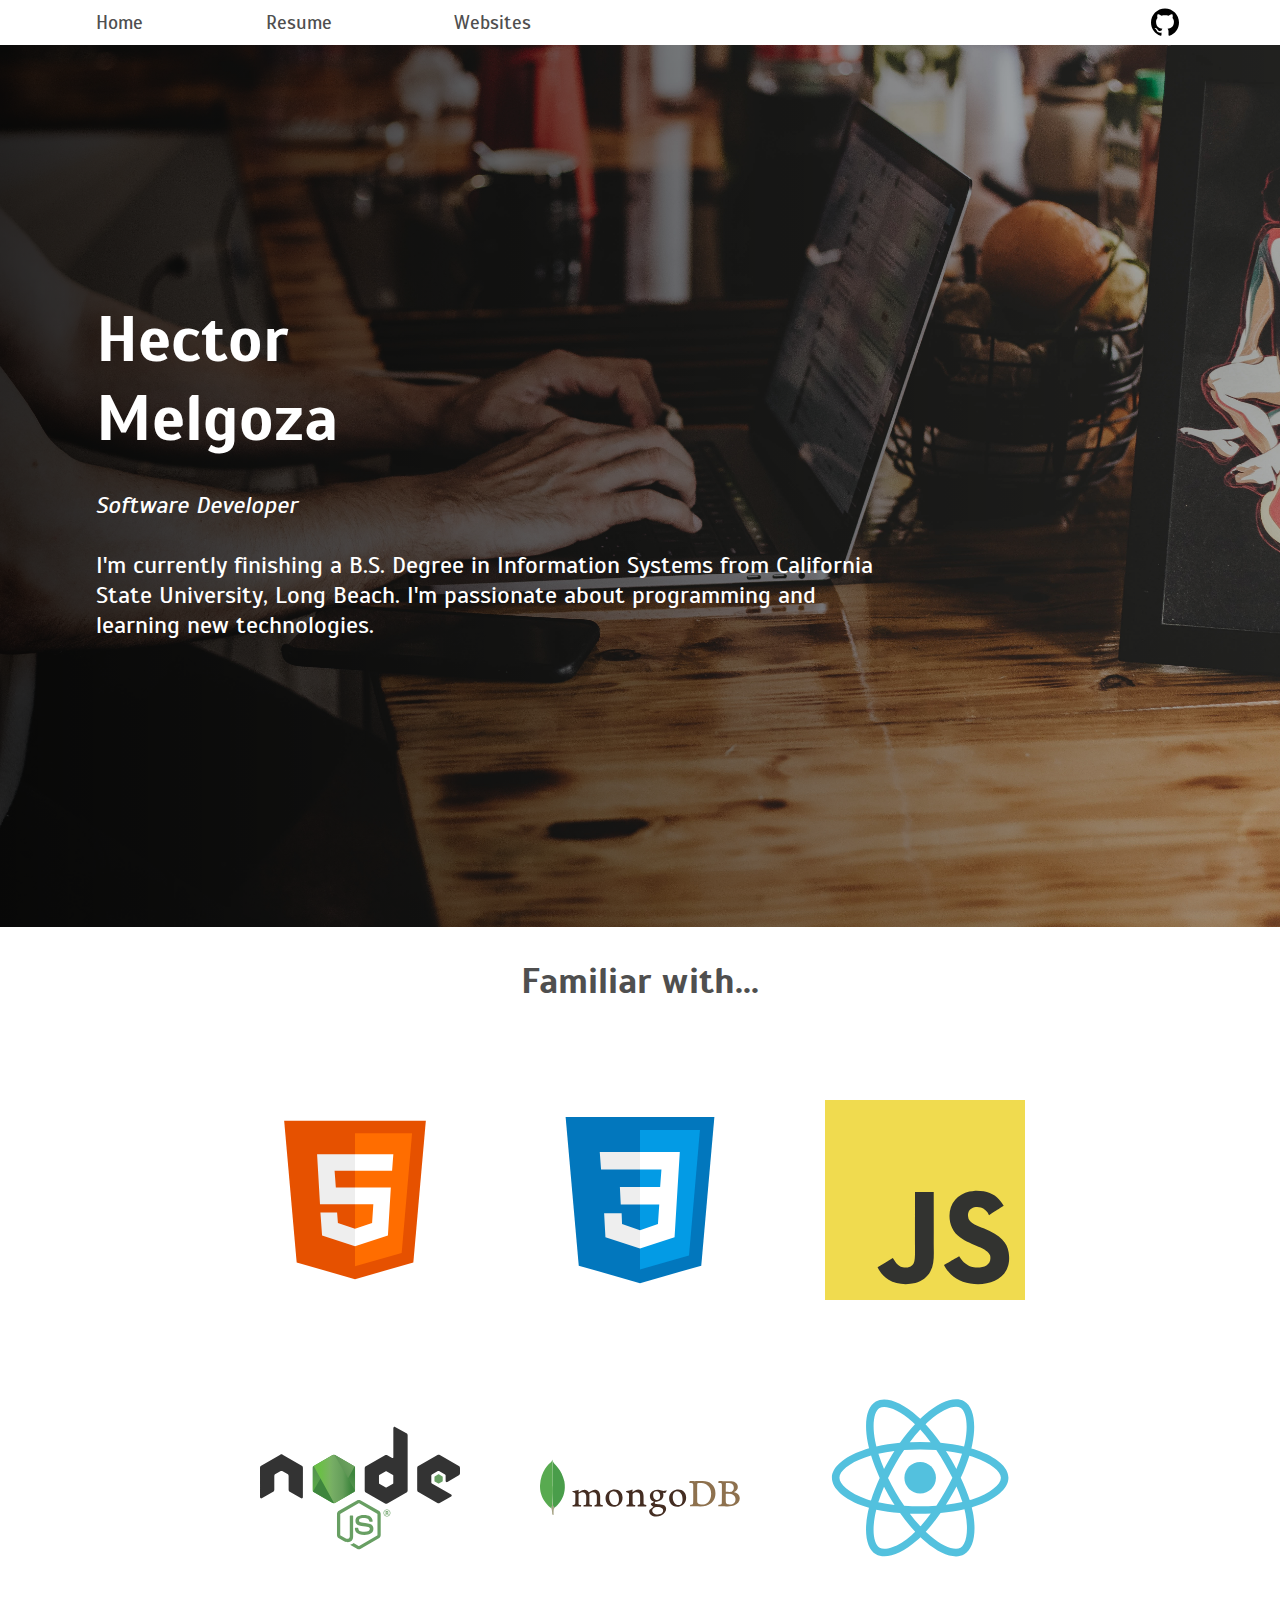
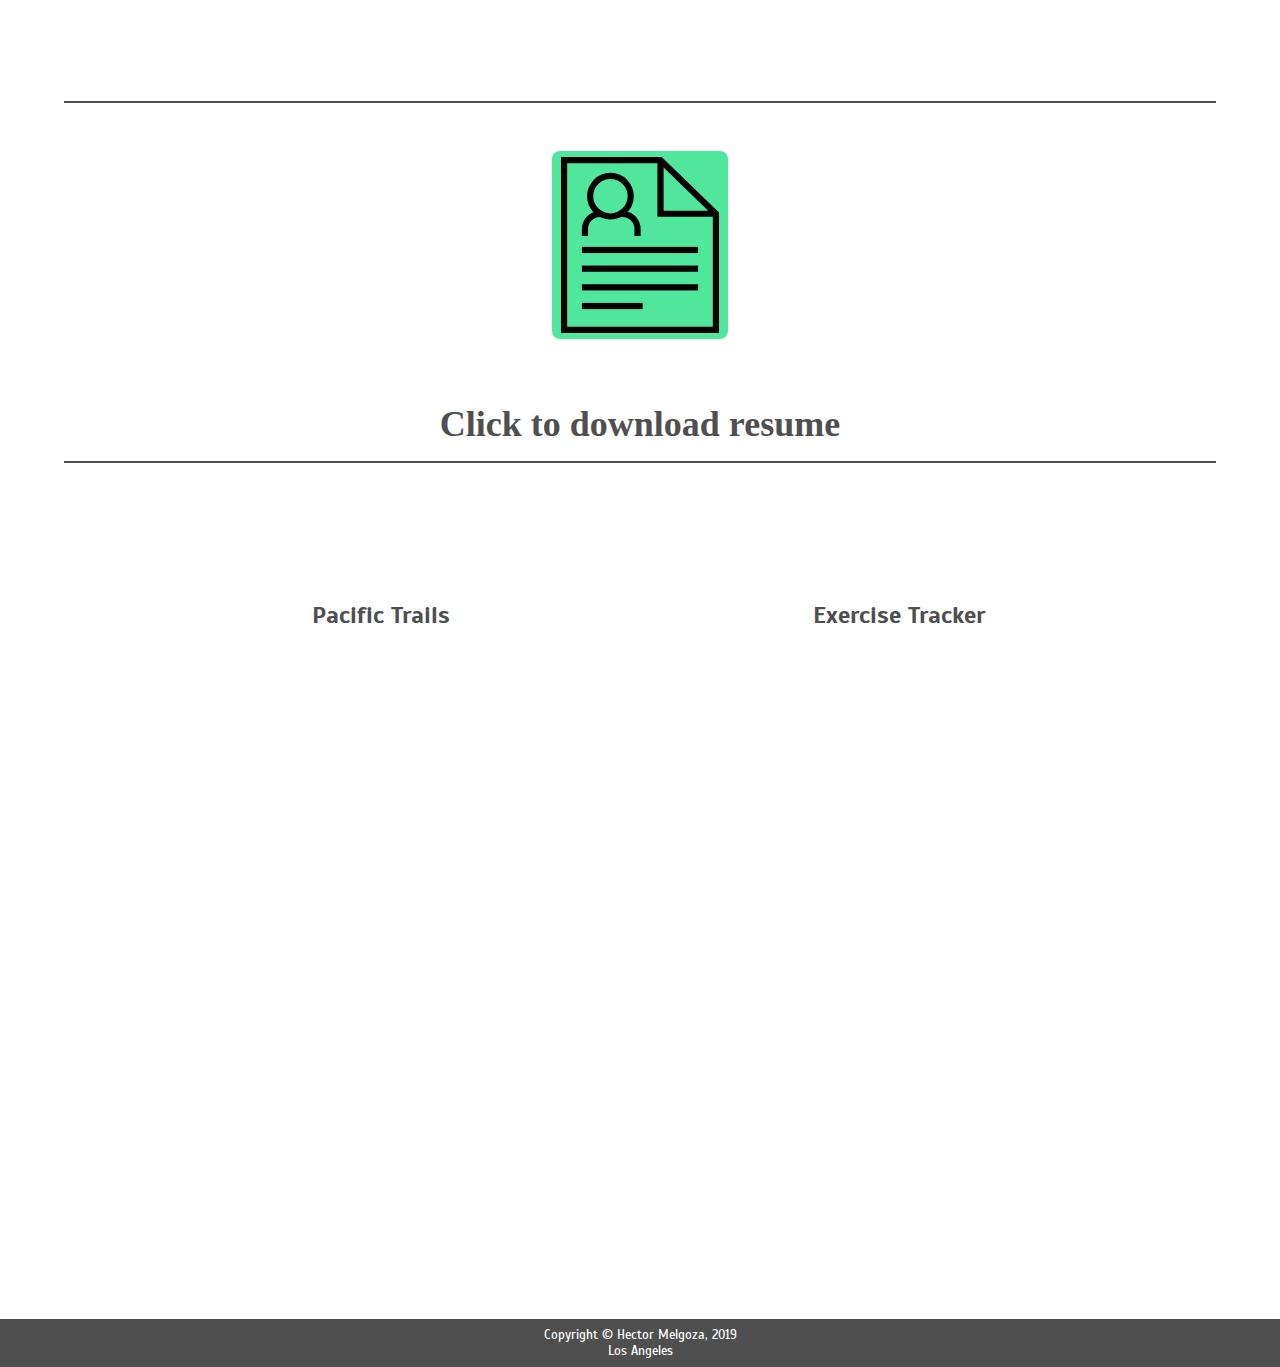
==== index.html @ fbbe9e28 "test2" ====
<!DOCTYPE html>
<html lang="en">

<head>
    <title>Home</title>
    <meta charset="utf-8">
    <meta name="viewport" content="width=device-width, initial-scale=1.0">
    <link rel="stylesheet" href="portfolio.css">
    <link href="https://fonts.googleapis.com/css?family=Arizonia&display=swap" rel="stylesheet">
    <link href="https://fonts.googleapis.com/css?family=Scada&display=swap" rel="stylesheet">
    <link src="https://ajax.googleapis.com/ajax/libs/jquery/3.3.1/jquery.min.js">
</head>

<body>
    <div class="contain">
        <div class="center">
            <div class="title-line">
                <nav>
                <a href="index.html">Home</a>
                <a href="#sect-resume">Resume</a>
                <a href="#sect-websites">Websites</a>
                </nav>

                <div class="dropdown show">
                    <a> <img class="btn btn-secondary dropdown-toggle" src="images/hammy.svg"> </a>
                    <div id="myDropdown" class="dropdown-content">
                      <a href="resume.html">Resume</a>
                      <a href="websites.html">Websites</a>
                    </div>
                  </div> 

                <div class="gitter"> <a data-toggle="tooltip" title="GitHub" href="https://github.com/hectormelgoza"> <img class="git-pic" src="images/git.svg"> </a> </div>
            </div>
            <div class="message-container">
                <div class="message">
                <div class="msg">
                <h1>
                    Hector<br>
                    Melgoza
                </h1>
                <div class="sub-msg"> <i>Software Developer</i> <br> <br> 
                    I'm currently finishing a B.S. Degree in Information Systems
                    from California State University, Long Beach.
                    I'm passionate about programming and learning new technologies.</div>
                </div>
                </div>
            </div>
            <h5>Familiar with...</h5>
            <div class="img-container">
                <div class="item html-img"><img src="./images/html.svg"></div>
                <div class="item c5"><img src="./images/css3.svg"></div>
                <div class="item jj"><img src="./images/js.svg"></div>
                <div class="item node"><img src="./images/nodejs.svg"></div>
                <div class="item npm"><img src="./images/mongodb.svg"></div>
                <div class="item react"><img src="./images/react.svg"></div>
            </div>
            <div class="resume-container" id="sect-resume">
                <div class="resume">
                <a href="./images/SoftwareEngineerResume.jpg" download="Hector-Melgoza-Resume">
                    <img src="./images/resume.svg" alt="Resume">
                </a> 
                </div>
            </div>
            <div class="resume-direction">
                <h3>Click to download resume</h3>
            </div>

            <div class="web-container" id="sect-websites">
                <div class="web-item cecs110">
                    <a href="./chapt8/index.html"> <h4>Pacific Trails</h4> </a>
                </div>
                <div class="web-item password-app">
                    <a href=""> <h4>Exercise Tracker</h4> </a>
                </div>
            </div>
        </div>
        <div class="footer">Copyright &copy; Hector Melgoza, 2019 <br> Los Angeles</div>
    </div>
    <script src="main.js"></script>
</body>
</html>
---- portfolio.css ----
*{
    padding: 0px;
    margin: 0px;
    box-sizing: border-box;
}
html {
    scroll-behavior: smooth;
  }
.title-line{
    display: flex;
    width: 85%;
    margin: auto;
}
nav{
    display: flex;
    align-items: center;
    justify-content: space-between;
    width: 40%;
    margin-right: 57%;
}
a{
    font-size: 1.2rem;
    text-decoration: none;
    color: #4f4f4f;
    transition: .288s ease;
    font-family: 'Scada', sans-serif;
}
a > .git-pic{
    float: right;
}
.message-container{
    display: flex;
    height: 98vh;
    background: linear-gradient(to left,rgba(0, 0, 0, 0.2), rgba(0, 0, 0, 0.8)), url(./images/person-in-front-of-laptop-on-brown-wooden-table-2115217.jpg);
    background-size: cover;
    background-repeat: no-repeat;
}
.sub-msg{
    color: white;
    font-family: 'Scada', sans-serif;
    font-size: 1.5rem;
    padding: 2rem 0rem;
    width: 74%;
}
.message{
    width: 85%;
    margin: auto;
}
h1{
    font-size: 4rem;
    color: white;
    font-family: 'Scada', sans-serif;
}
h4{
    color: #4f4f4f;
    font-family: 'Scada', sans-serif;
    font-size: 1.5rem;
    letter-spacing: .0005rem;
    display: flex;
    justify-content: center;
    align-items: center;
    height: 100%;
}
h5{
    text-align: center;
    color: #4f4f4f;
    font-family: 'Scada', sans-serif;
    font-size: 2.25rem;
    letter-spacing: .0005rem;
    width: 85%;
    margin: auto;
    height: 100%;
    margin-top: 2rem;
}
p{ 
    color: #4f4f4f;
    font-family: 'Scada', sans-serif;
    font-size: 1.5rem;
    letter-spacing: .0005rem;
    display: flex;
    justify-content: center;
    align-items: center;
    height: 100%;
}

.img-container{
    display: flex;
    flex-wrap: wrap;
    justify-content: center;
    align-items: center;
    width: 90%;
    margin: auto;
    margin-bottom: 2rem;
    padding: 2.8rem;
}
.item{
    padding: 2rem 2.5rem;
}

nav a:hover{
    color: hsl(0, 0%, 80%);
    font-size: 1.4rem;
}

/* website css */
.web-container{
    height: 90vh;
    display: flex;
    justify-content: space-evenly;
    width: 90%;
    margin: auto;
    border-top: .15rem solid #4f4f4f;
}
.web-item{
    margin-top: 3rem;
    width: 25rem;
    height: 13rem;
    border-radius: .5rem;
    transition: .3s ease;
}

.web-item:hover{
    box-shadow: 0px 1px 20px 1px rgba(186, 186, 186, 0.639);
}
.resume-container{
    width: 90%;
    margin: auto;
    display: flex;
    justify-content: center;
    align-items: center;
    padding: 3rem 0rem;
    border-top: .15rem solid #4f4f4f;
}
.resume{
    width: 11rem;
    background-color: rgb(80, 231, 156);
    border-radius: .5rem;
    padding-top: .4rem;
}
h3{
    width: 90%;
    margin: auto;
    color: #4f4f4f;
    text-align: center;
    font-size: 2.25rem;
    padding-bottom: 1rem;
    padding-top: 1rem;
}
.footer{
    color: white;
    font-size: .8rem;
    background-color: #4f4f4f;
    font-family: 'Scada', sans-serif;
    text-align: center;
    padding: .5rem 0rem;
    margin-top: 3rem;
}
.dropdown{
    display: none;
}
@media only screen and (min-width: 81em){
  .img-container{
      width: 1100px;
      margin: auto;
  }
  .message{
    width: 1100px;
    margin: auto;
  }
  .title-line{
    width: 1100px;
    margin: auto;
  }
  .resume-container{
    width: 1100px;
    margin: auto;
  }
  .web-container{
    width: 1100px;
    margin: auto;
  }
}
@media only screen and (max-width: 60em){
    nav{
        display: none;
    }
    .title-line{
        width: 85%;
        margin: auto;
        justify-content: space-between;
      }
     /* Dropdown Button */
.dropbtn {
    margin-top: 3.5px;
    background-color: white;
    color: white;
    padding: 2px;
    border: none;
    cursor: pointer;
  }
  
  /* Dropdown button on hover & focus */
  .dropbtn:hover, .dropbtn:focus {
    background-color: white;
  }
  
  /* The container <div> - needed to position the dropdown content */
  .dropdown {
    position: relative;
    display: inline-block;

  }
  
  /* Dropdown Content (Hidden by Default) */
  .dropdown-content {
    display: none;
    position: absolute;
    background-color: white;
    margin-top: .123rem;
    min-width: 160px;

    z-index: 1;
  }
  
  /* Links inside the dropdown */
  .dropdown-content a {
    color: #4f4f4f;
    padding: 12px 16px;
    text-decoration: none;
    display: block;
  }
  
  /* Change color of dropdown links on hover */
  .dropdown-content a:hover {background-color: #4f4f4f;}
  
  /* Show the dropdown menu (use JS to add this class to the .dropdown-content container when the user clicks on the dropdown button) */
  .show {display:block;} 
}
@media only screen and (max-width: 50em){
    .message{
        text-align: center;
    }
    .sub-msg{
        margin: auto;
    }
}
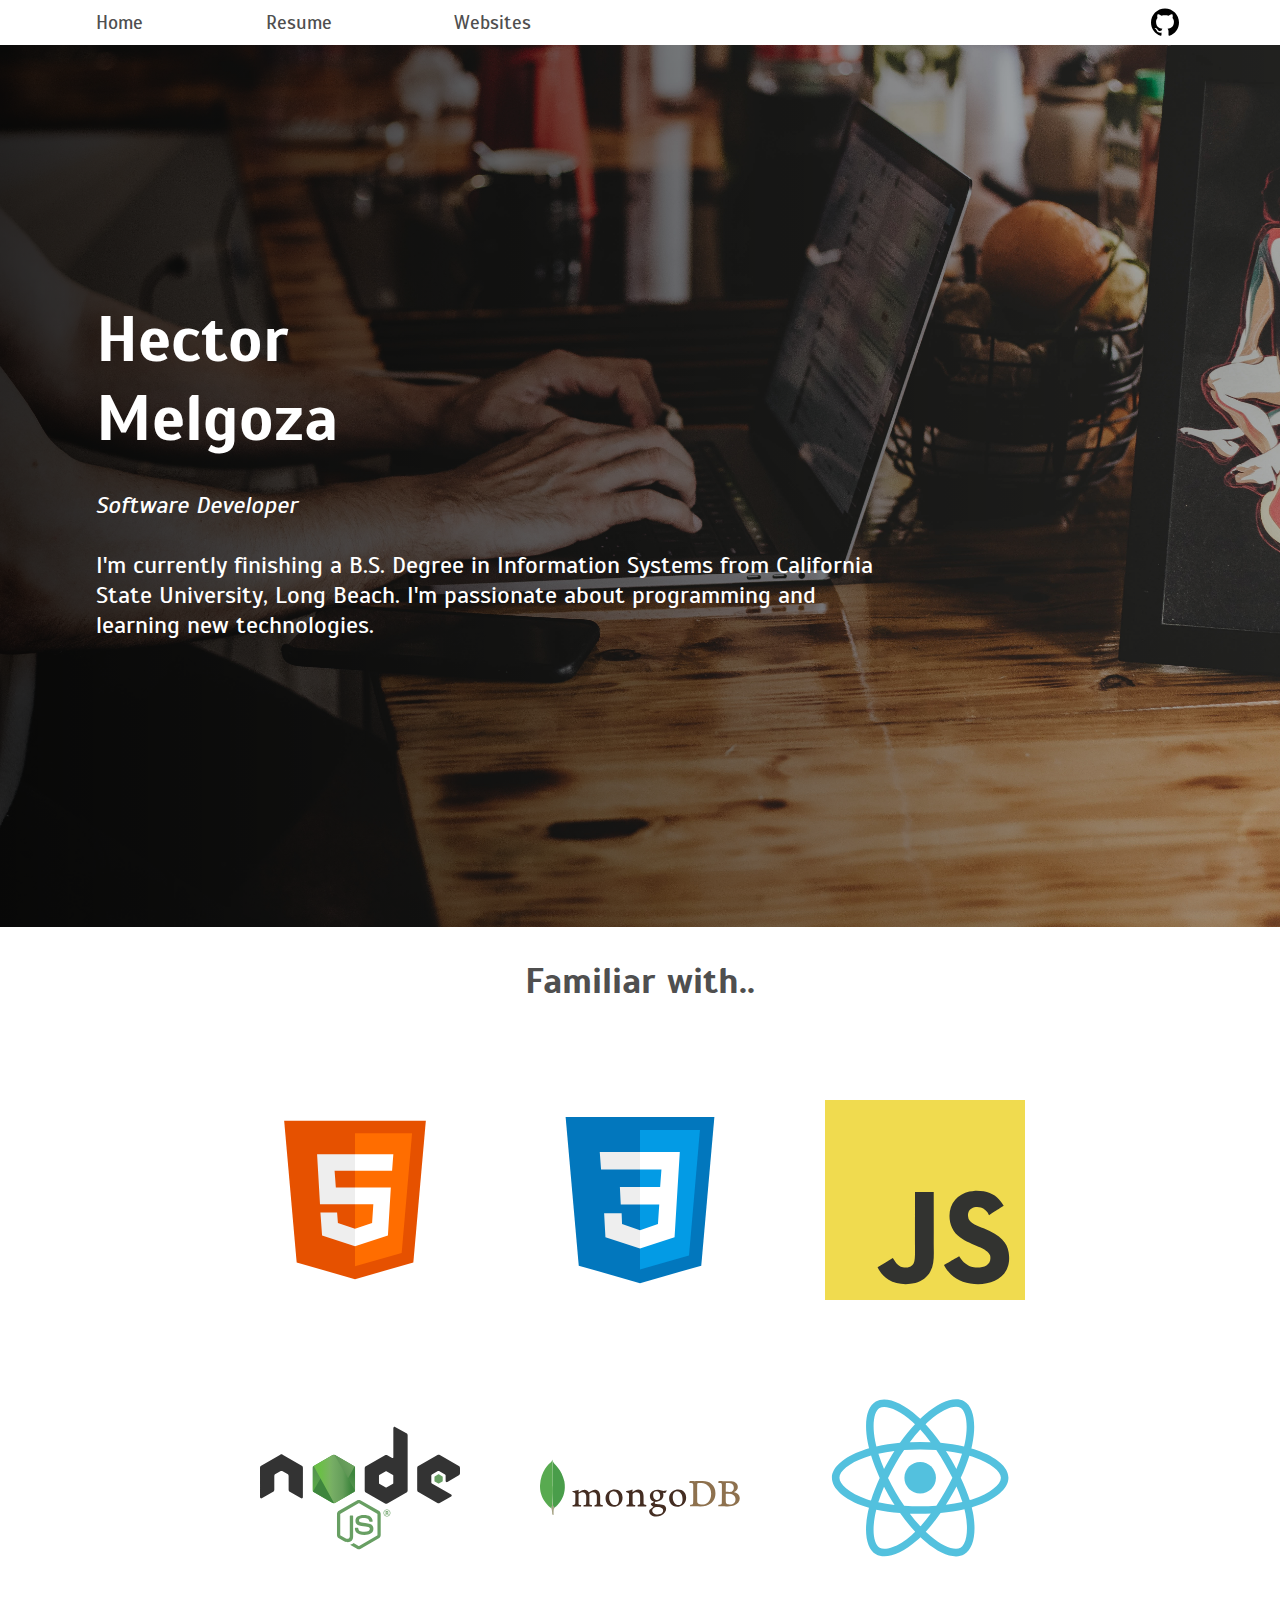
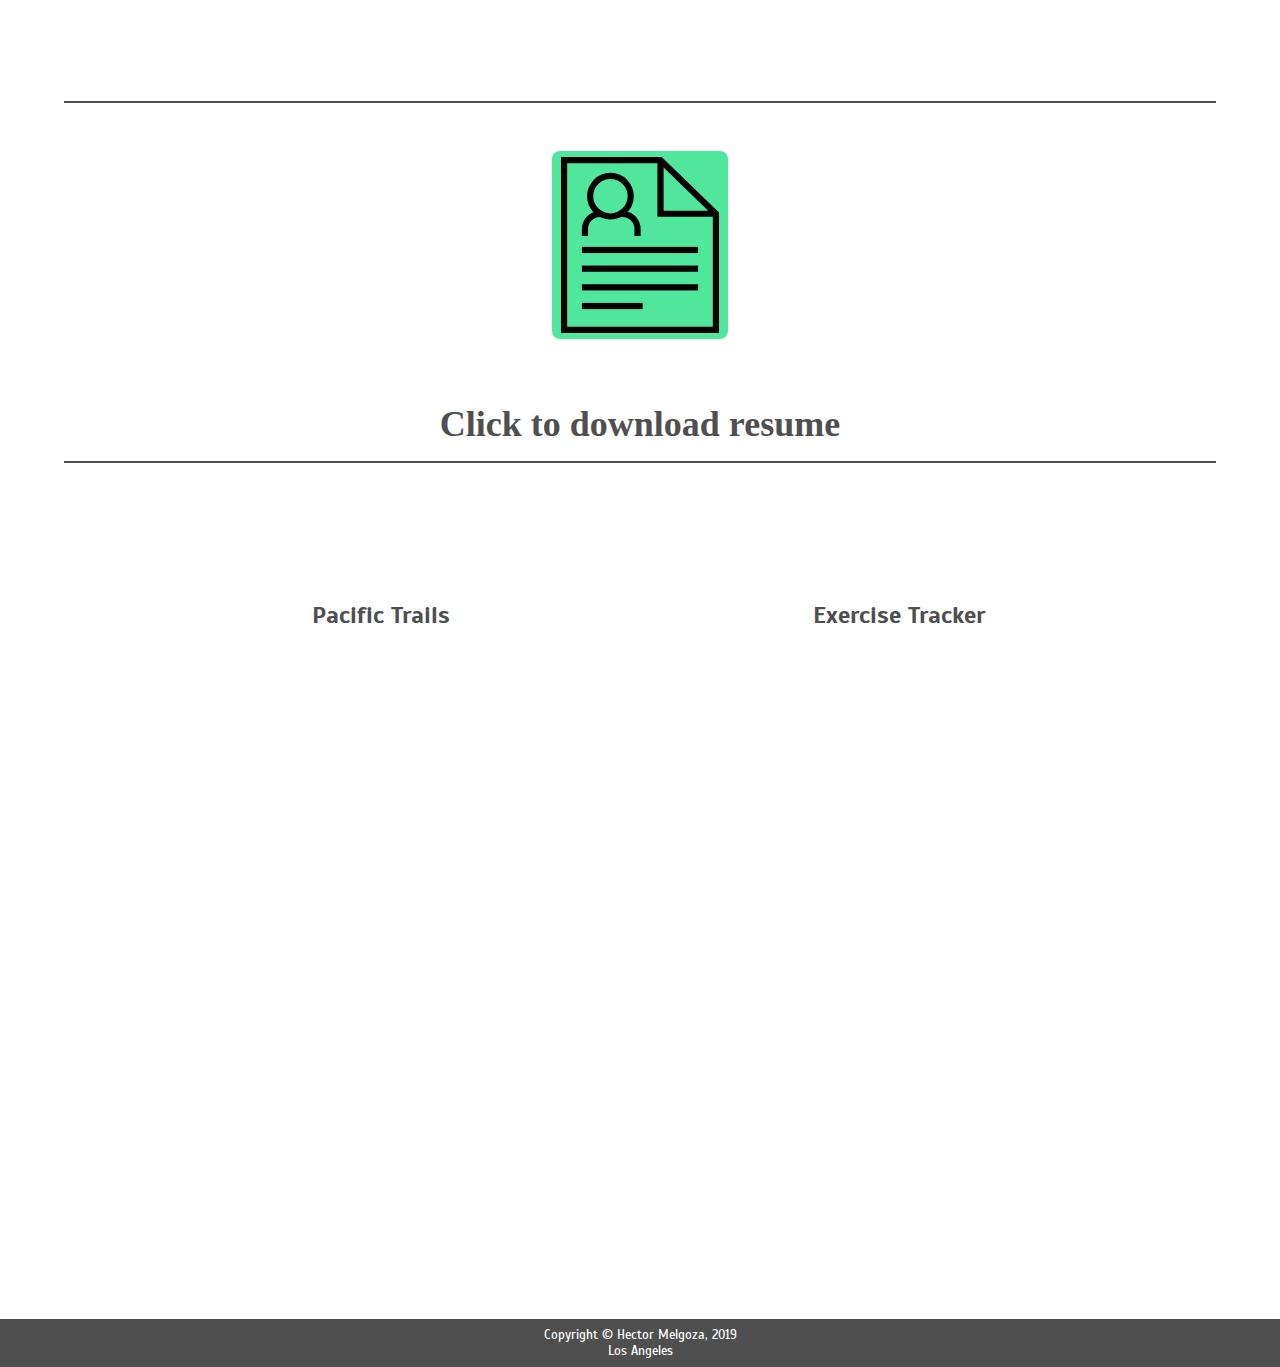
==== commit 0673a327: "test" ====
--- a/index.html
+++ b/index.html
@@ -45,7 +45,7 @@
                 </div>
                 </div>
             </div>
-            <h5>Familiar with...</h5>
+            <h5>Familiar with..</h5>
             <div class="img-container">
                 <div class="item html-img"><img src="./images/html.svg"></div>
                 <div class="item c5"><img src="./images/css3.svg"></div>
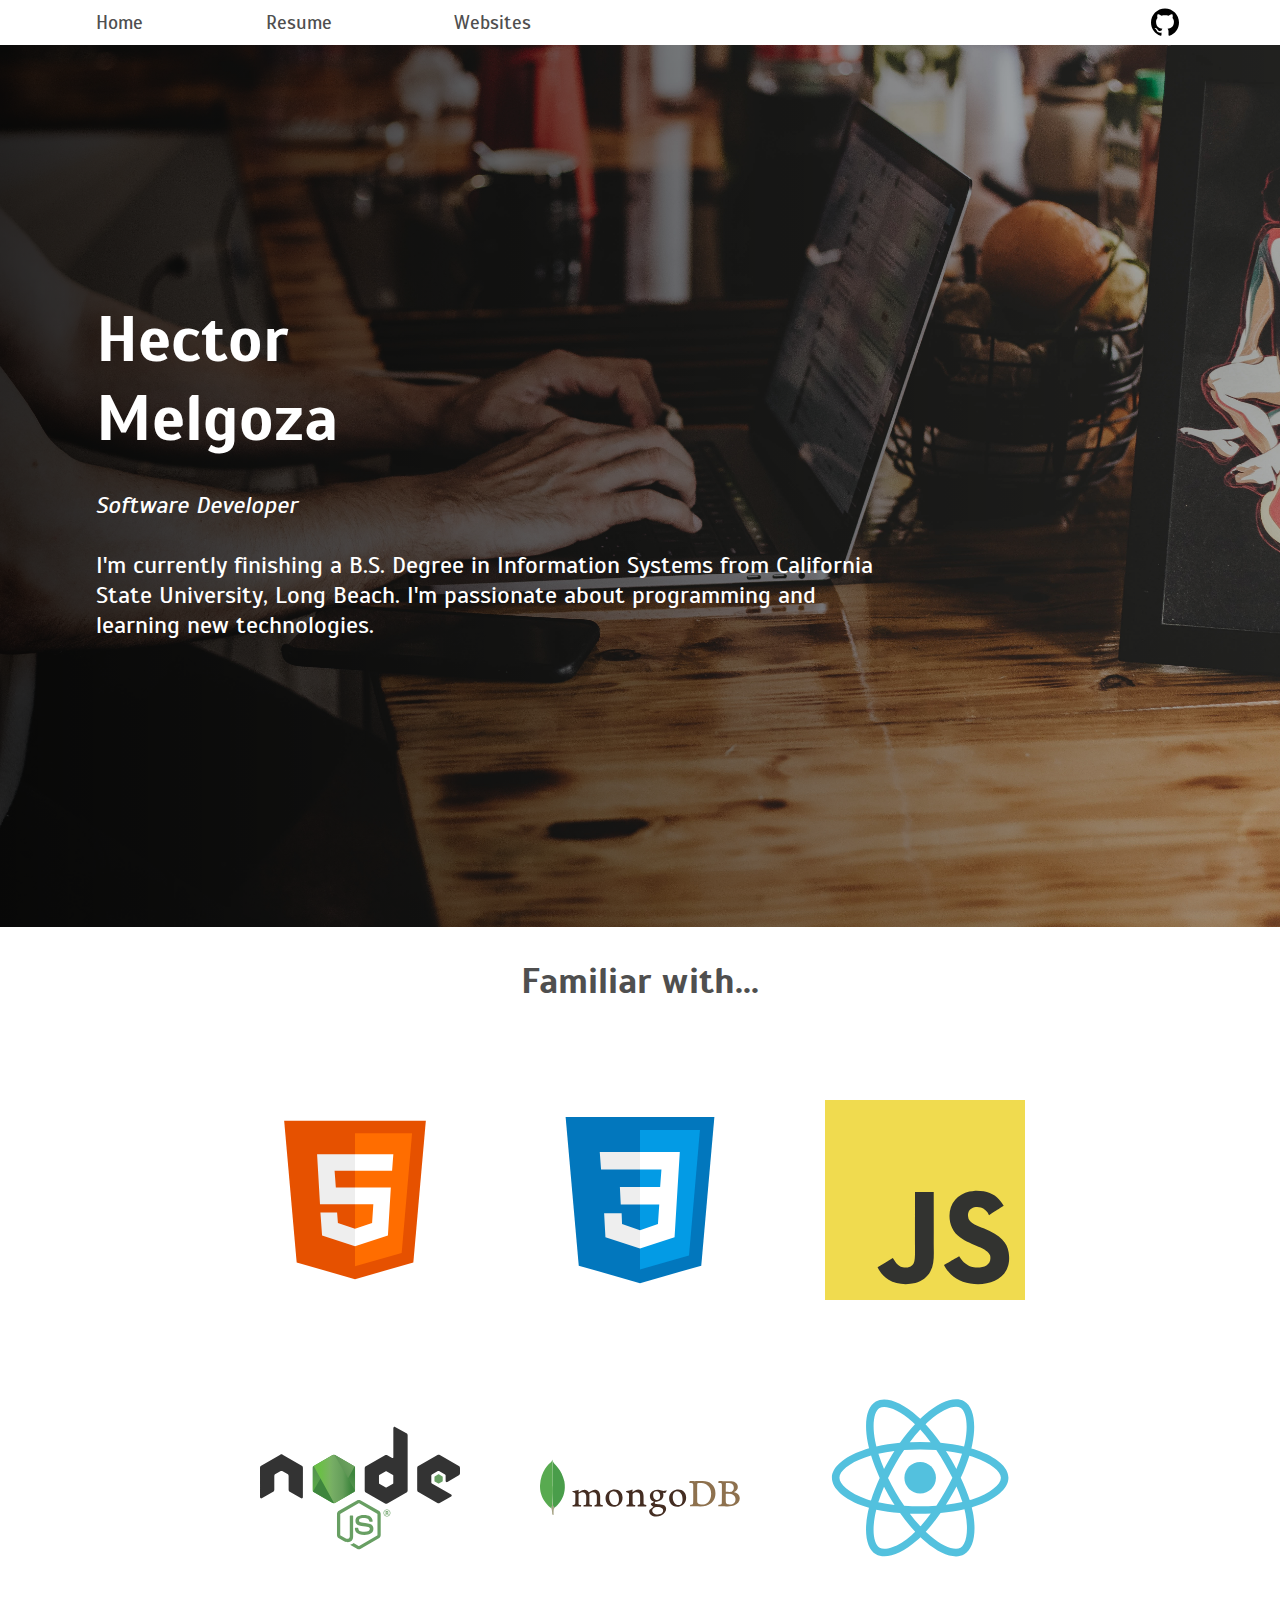
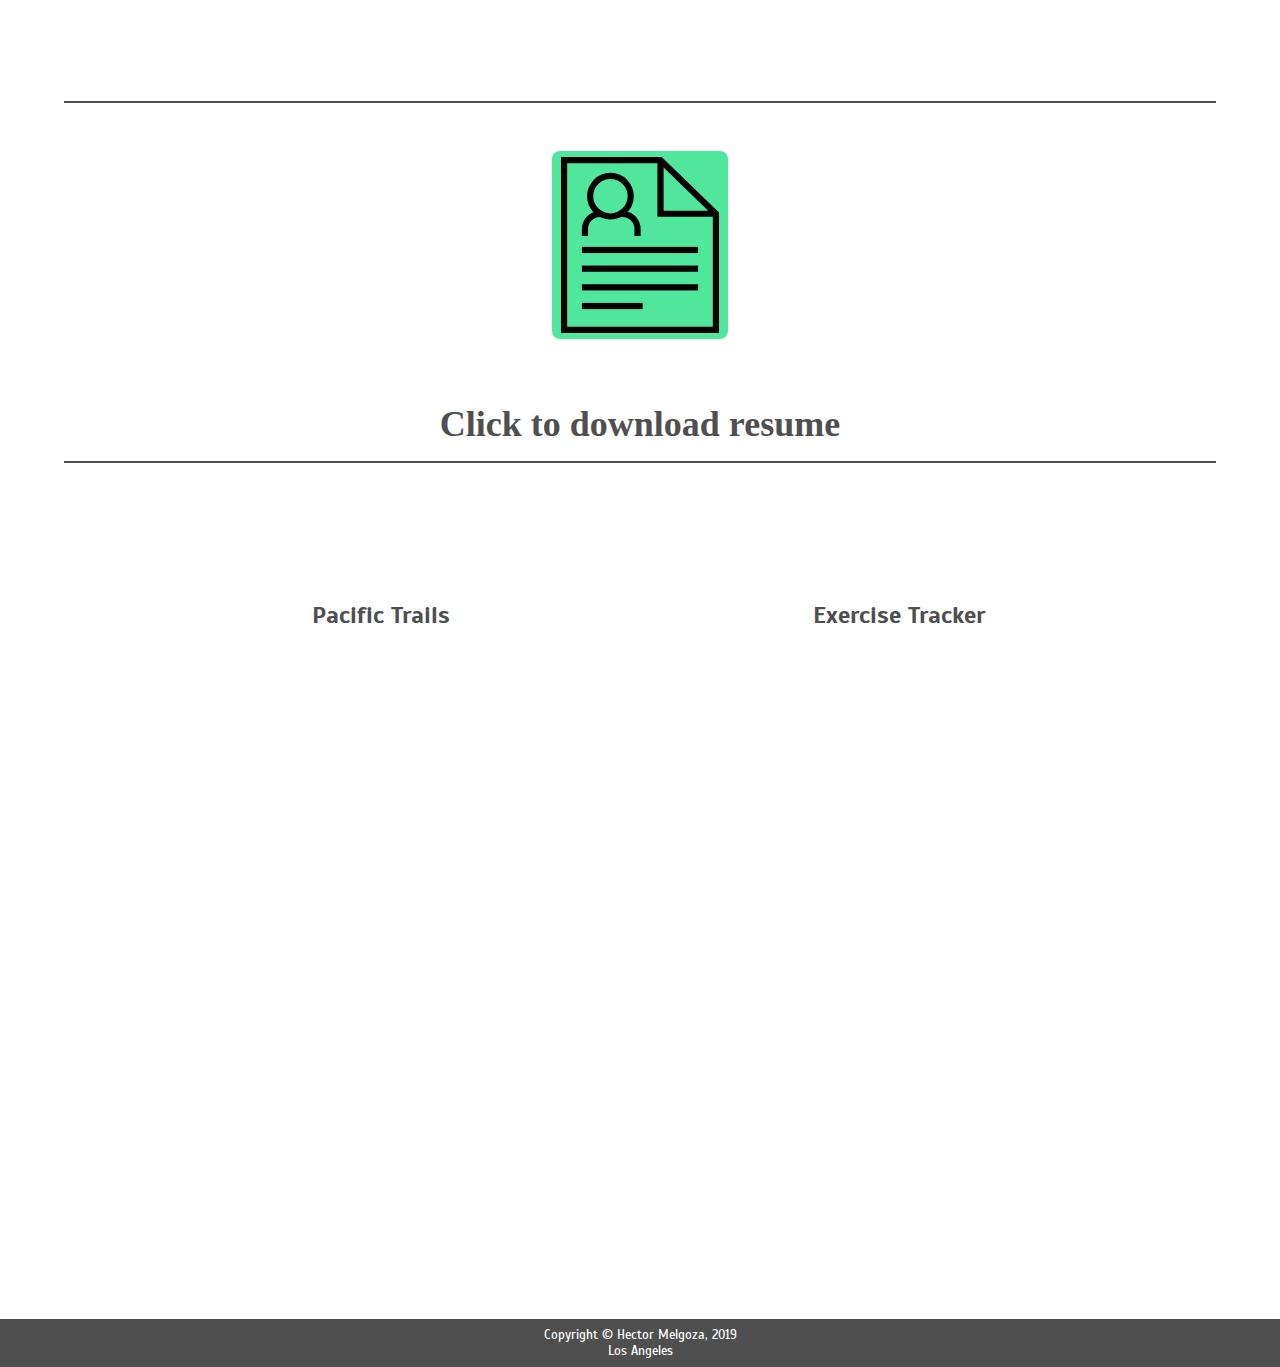
==== commit d6db3b20: "updates to h5" ====
--- a/index.html
+++ b/index.html
@@ -17,8 +17,8 @@
             <div class="title-line">
                 <nav>
                 <a href="index.html">Home</a>
-                <a href="#sect-resume">Resume</a>
-                <a href="#sect-websites">Websites</a>
+                <a href="#resume">Resume</a>
+                <a href="#websites">Websites</a>
                 </nav>
 
                 <div class="dropdown show">
@@ -45,7 +45,7 @@
                 </div>
                 </div>
             </div>
-            <h5>Familiar with..</h5>
+            <h5>Familiar with...</h5>
             <div class="img-container">
                 <div class="item html-img"><img src="./images/html.svg"></div>
                 <div class="item c5"><img src="./images/css3.svg"></div>
@@ -54,7 +54,7 @@
                 <div class="item npm"><img src="./images/mongodb.svg"></div>
                 <div class="item react"><img src="./images/react.svg"></div>
             </div>
-            <div class="resume-container" id="sect-resume">
+            <div class="resume-container" id="resume">
                 <div class="resume">
                 <a href="./images/SoftwareEngineerResume.jpg" download="Hector-Melgoza-Resume">
                     <img src="./images/resume.svg" alt="Resume">
@@ -65,7 +65,7 @@
                 <h3>Click to download resume</h3>
             </div>
 
-            <div class="web-container" id="sect-websites">
+            <div class="web-container" id="websites">
                 <div class="web-item cecs110">
                     <a href="./chapt8/index.html"> <h4>Pacific Trails</h4> </a>
                 </div>
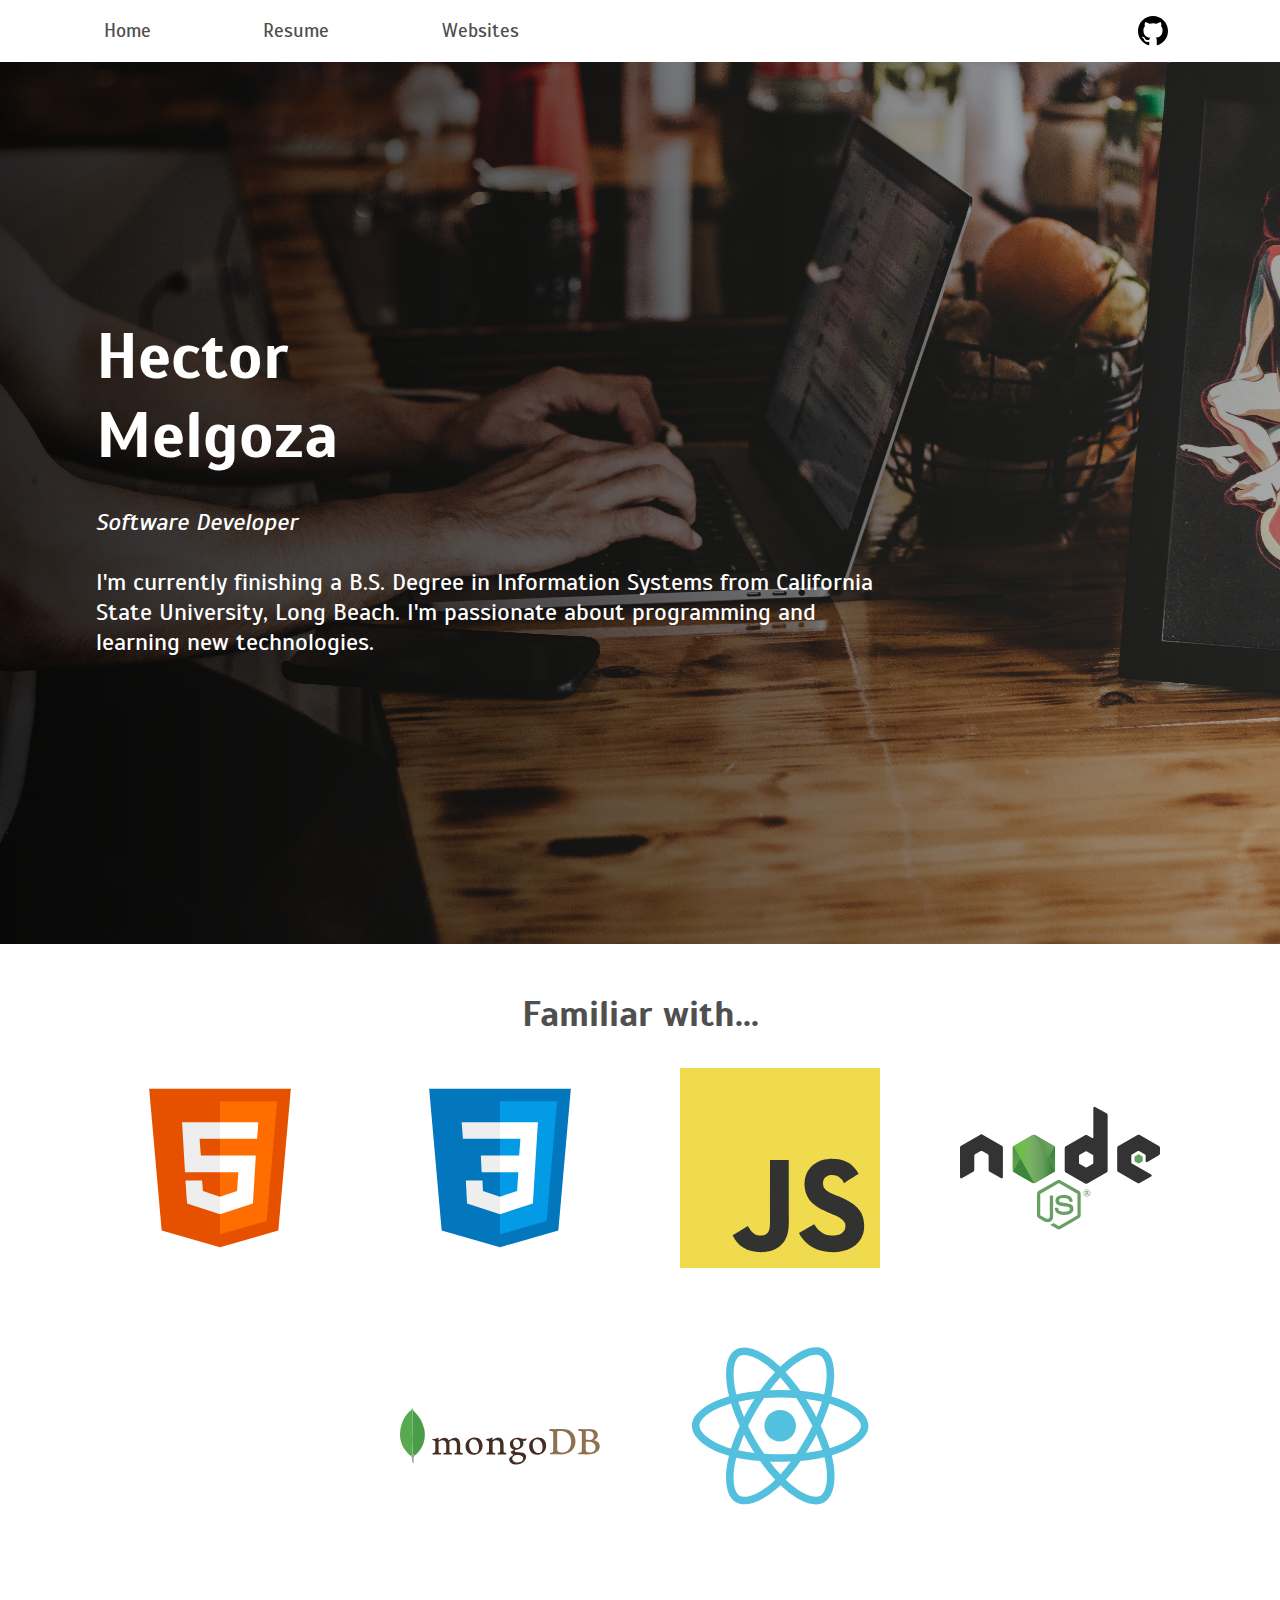
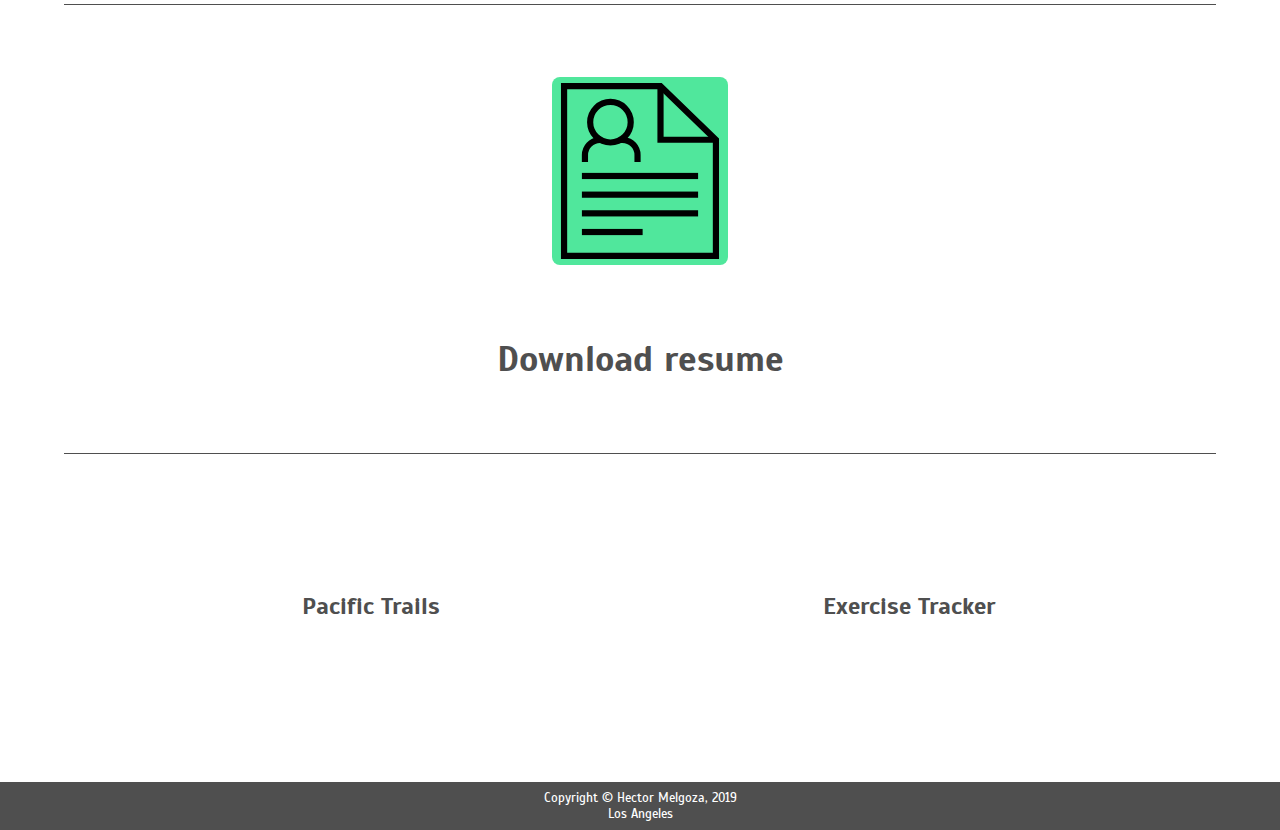
==== commit 5e180b1e: "mobile version" ====
--- a/index.html
+++ b/index.html
@@ -8,7 +8,7 @@
     <link rel="stylesheet" href="portfolio.css">
     <link href="https://fonts.googleapis.com/css?family=Arizonia&display=swap" rel="stylesheet">
     <link href="https://fonts.googleapis.com/css?family=Scada&display=swap" rel="stylesheet">
-    <link src="https://ajax.googleapis.com/ajax/libs/jquery/3.3.1/jquery.min.js">
+    
 </head>
 
 <body>
@@ -21,15 +21,16 @@
                 <a href="#websites">Websites</a>
                 </nav>
 
-                <div class="dropdown show">
-                    <a> <img class="btn btn-secondary dropdown-toggle" src="images/hammy.svg"> </a>
-                    <div id="myDropdown" class="dropdown-content">
-                      <a href="resume.html">Resume</a>
-                      <a href="websites.html">Websites</a>
-                    </div>
-                  </div> 
+                
+            <div class="dropdown">
+                <button onclick="myFunction()" class="dropbtn"></button>
+                <div id="myDropdown" class="dropdown-content">
+                <a href="#resume">Resume</a>
+                <a href="#websites">Websites</a>
+                </div>
+            </div>  
 
-                <div class="gitter"> <a data-toggle="tooltip" title="GitHub" href="https://github.com/hectormelgoza"> <img class="git-pic" src="images/git.svg"> </a> </div>
+            <div class="gitter"> <a data-toggle="tooltip" title="GitHub" href="https://github.com/hectormelgoza"> <img class="git-pic" src="images/git.svg"> </a> </div>
             </div>
             <div class="message-container">
                 <div class="message">
@@ -62,7 +63,7 @@
                 </div>
             </div>
             <div class="resume-direction">
-                <h3>Click to download resume</h3>
+                <h3>Download resume</h3>
             </div>
 
             <div class="web-container" id="websites">
--- a/portfolio.css
+++ b/portfolio.css
@@ -10,6 +10,7 @@
     display: flex;
     width: 85%;
     margin: auto;
+    padding: .5rem;
 }
 nav{
     display: flex;
@@ -27,6 +28,7 @@
 }
 a > .git-pic{
     float: right;
+    padding: .5rem;
 }
 .message-container{
     display: flex;
@@ -66,11 +68,10 @@
     color: #4f4f4f;
     font-family: 'Scada', sans-serif;
     font-size: 2.25rem;
-    letter-spacing: .0005rem;
-    width: 85%;
-    margin: auto;
-    height: 100%;
-    margin-top: 2rem;
+    width: 90%;
+    margin: auto;
+    margin-top: 3rem;
+    margin-bottom: 0rem;
 }
 p{ 
     color: #4f4f4f;
@@ -91,12 +92,10 @@
     width: 90%;
     margin: auto;
     margin-bottom: 2rem;
-    padding: 2.8rem;
 }
 .item{
     padding: 2rem 2.5rem;
 }
-
 nav a:hover{
     color: hsl(0, 0%, 80%);
     font-size: 1.4rem;
@@ -104,16 +103,15 @@
 
 /* website css */
 .web-container{
-    height: 90vh;
     display: flex;
     justify-content: space-evenly;
     width: 90%;
     margin: auto;
-    border-top: .15rem solid #4f4f4f;
+    border-top: .05rem solid #4f4f4f;
 }
 .web-item{
     margin-top: 3rem;
-    width: 25rem;
+    width: 40%;
     height: 13rem;
     border-radius: .5rem;
     transition: .3s ease;
@@ -128,8 +126,8 @@
     display: flex;
     justify-content: center;
     align-items: center;
-    padding: 3rem 0rem;
-    border-top: .15rem solid #4f4f4f;
+    padding: 4.5rem 0rem;
+    border-top: .05rem solid #4f4f4f;
 }
 .resume{
     width: 11rem;
@@ -138,22 +136,22 @@
     padding-top: .4rem;
 }
 h3{
+    font-family: 'Scada', sans-serif;
     width: 90%;
     margin: auto;
     color: #4f4f4f;
     text-align: center;
     font-size: 2.25rem;
-    padding-bottom: 1rem;
-    padding-top: 1rem;
+    margin-bottom: 4.5rem;
 }
 .footer{
+    margin-top: 4.5rem;
     color: white;
     font-size: .8rem;
     background-color: #4f4f4f;
     font-family: 'Scada', sans-serif;
     text-align: center;
     padding: .5rem 0rem;
-    margin-top: 3rem;
 }
 .dropdown{
     display: none;
@@ -191,34 +189,34 @@
       }
      /* Dropdown Button */
 .dropbtn {
-    margin-top: 3.5px;
-    background-color: white;
-    color: white;
-    padding: 2px;
+    background-image: url(/images/hammy.svg);
+    background-repeat: no-repeat;
+    background-color:white;
+    padding: 16px;
     border: none;
     cursor: pointer;
   }
   
   /* Dropdown button on hover & focus */
-  .dropbtn:hover, .dropbtn:focus {
-    background-color: white;
-  }
+  /* .dropbtn:hover, .dropbtn:focus {
+    background-color: #2980B9;
+  } */
   
   /* The container <div> - needed to position the dropdown content */
   .dropdown {
     position: relative;
     display: inline-block;
-
+    margin: auto;
+    margin-left: 0px;
   }
   
   /* Dropdown Content (Hidden by Default) */
   .dropdown-content {
+    margin-top: .442rem;
     display: none;
     position: absolute;
     background-color: white;
-    margin-top: .123rem;
     min-width: 160px;
-
     z-index: 1;
   }
   
@@ -231,17 +229,30 @@
   }
   
   /* Change color of dropdown links on hover */
-  .dropdown-content a:hover {background-color: #4f4f4f;}
+  .dropdown-content a:hover {background-color: #ddd}
   
   /* Show the dropdown menu (use JS to add this class to the .dropdown-content container when the user clicks on the dropdown button) */
-  .show {display:block;} 
+  .show {display:block;}  
 }
 @media only screen and (max-width: 50em){
     .message{
         text-align: center;
     }
+
     .sub-msg{
         margin: auto;
-    }
-}
-
+        color: white;
+        font-family: 'Scada', sans-serif;
+        font-size: 1.5rem;        min-width: 95%;
+        padding: 2rem 0rem;
+    }
+    .web-container{
+        display: block;
+    }
+    .web-item{
+        width:65%;
+        margin: auto;
+        margin-top: 4.5rem;
+    }
+}
+
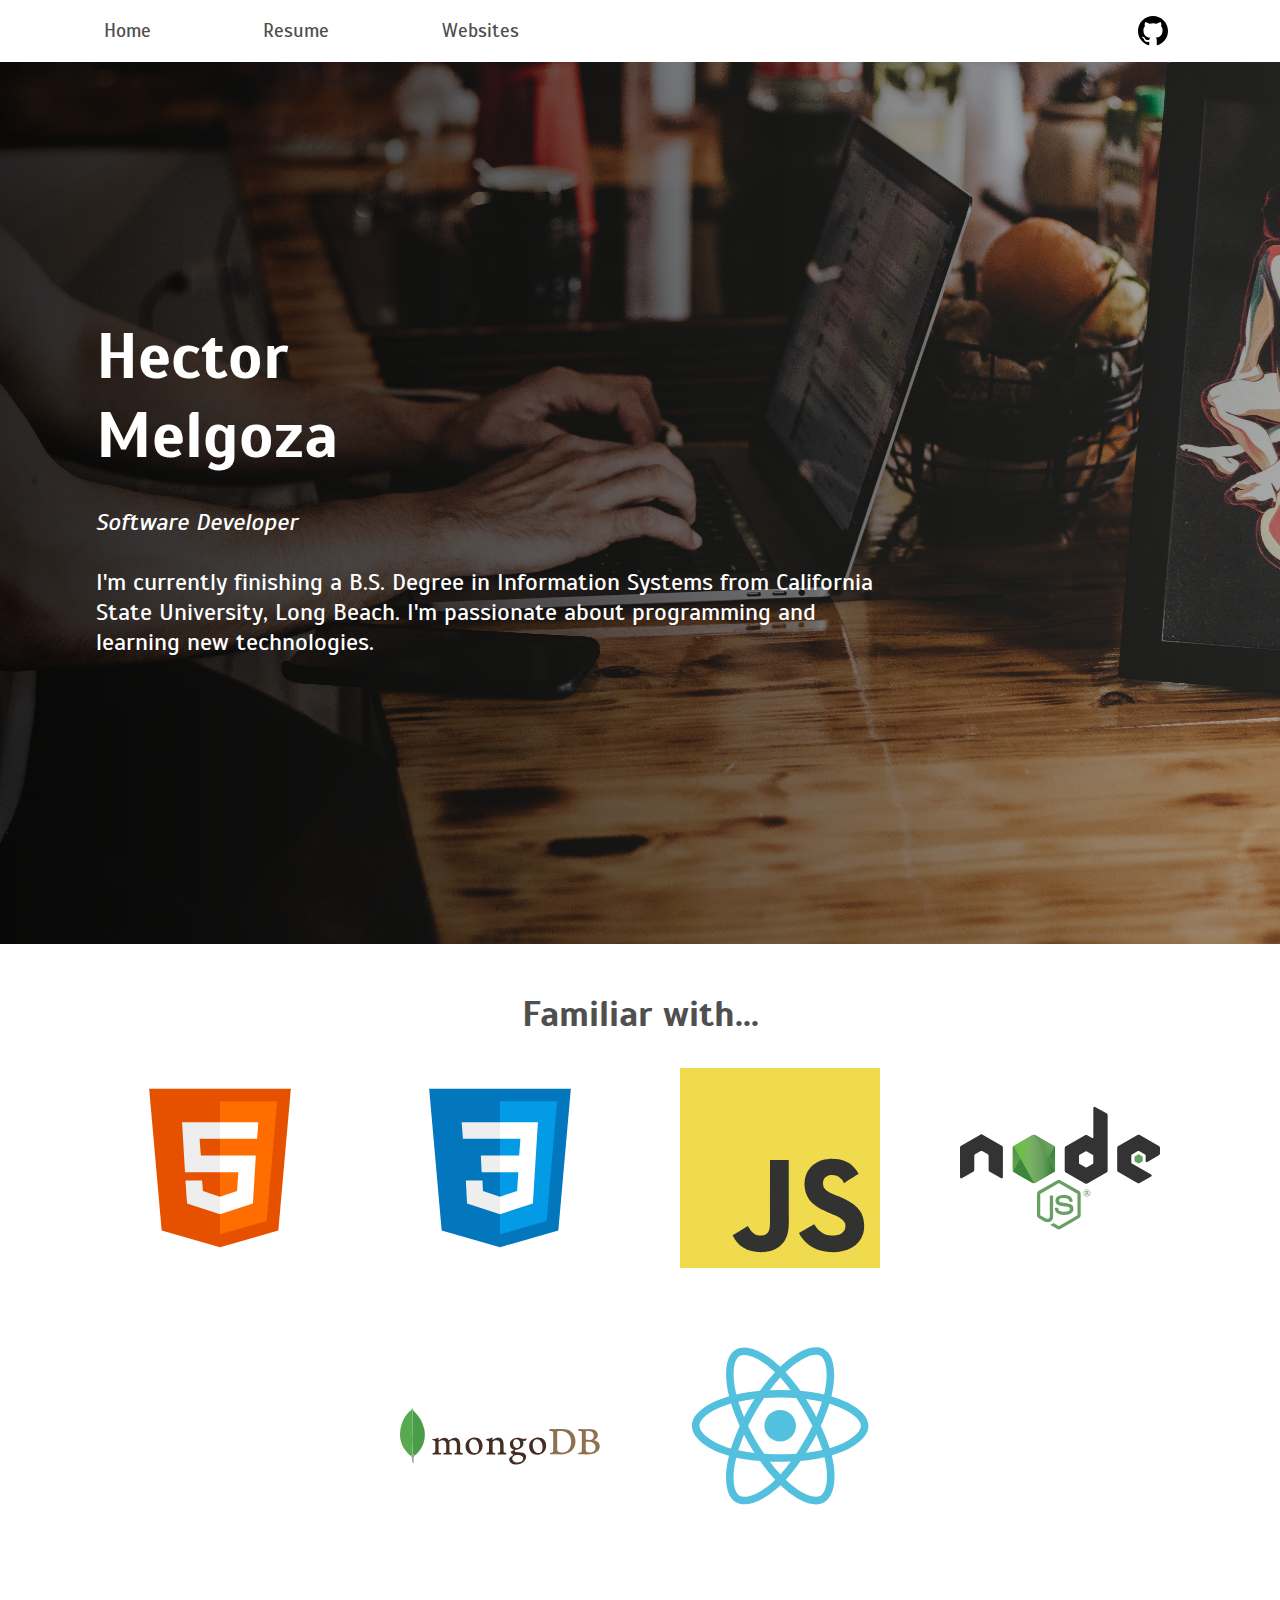
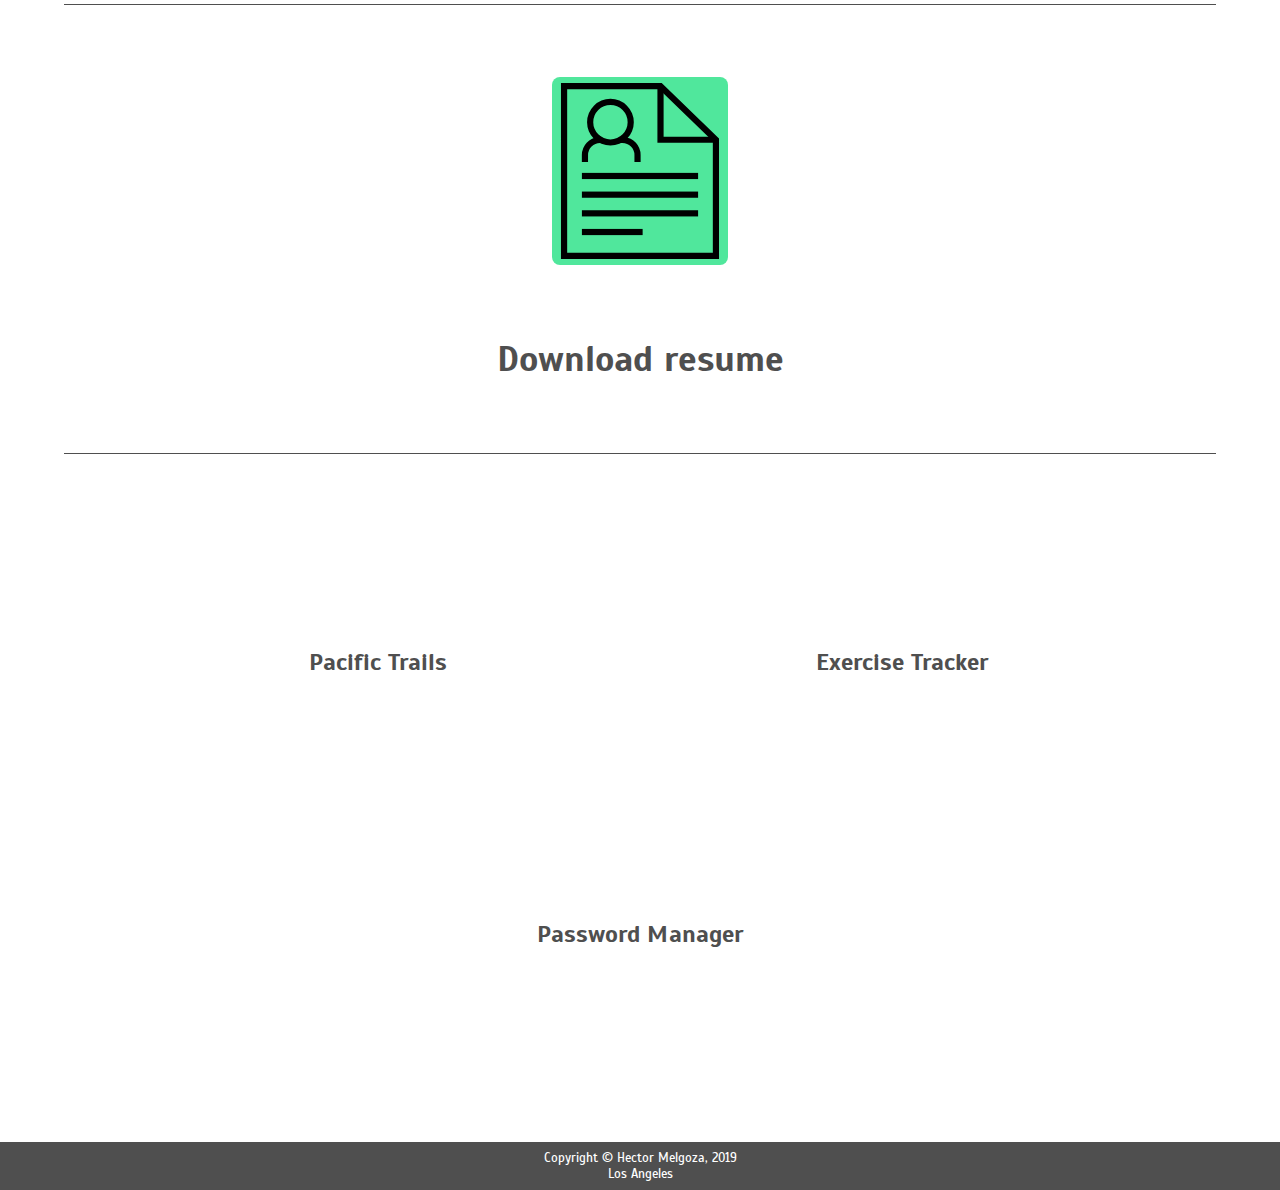
==== commit baf21b75: "include password manager web item" ====
--- a/index.html
+++ b/index.html
@@ -25,8 +25,8 @@
             <div class="dropdown">
                 <button onclick="myFunction()" class="dropbtn"></button>
                 <div id="myDropdown" class="dropdown-content">
-                <a href="#resume">Resume</a>
-                <a href="#websites">Websites</a>
+                <a class="mob-res-link" href="#resume">Resume</a>
+                <a class="mob-web-link" href="#websites">Websites</a>
                 </div>
             </div>  
 
@@ -73,6 +73,9 @@
                 <div class="web-item password-app">
                     <a href=""> <h4>Exercise Tracker</h4> </a>
                 </div>
+                <div class="web-item password-app">
+                    <a href=""> <h4>Password Manager</h4> </a>
+                </div>
             </div>
         </div>
         <div class="footer">Copyright &copy; Hector Melgoza, 2019 <br> Los Angeles</div>
--- a/portfolio.css
+++ b/portfolio.css
@@ -104,13 +104,16 @@
 /* website css */
 .web-container{
     display: flex;
-    justify-content: space-evenly;
-    width: 90%;
-    margin: auto;
+    flex-wrap: wrap;
+    justify-content: center;
+    align-items: center;
+    width: 90%;
+    margin: auto;
+    padding-top: 4.5rem;
     border-top: .05rem solid #4f4f4f;
 }
 .web-item{
-    margin-top: 3rem;
+    margin: 2rem;
     width: 40%;
     height: 13rem;
     border-radius: .5rem;
@@ -197,11 +200,6 @@
     cursor: pointer;
   }
   
-  /* Dropdown button on hover & focus */
-  /* .dropbtn:hover, .dropbtn:focus {
-    background-color: #2980B9;
-  } */
-  
   /* The container <div> - needed to position the dropdown content */
   .dropdown {
     position: relative;
@@ -212,22 +210,27 @@
   
   /* Dropdown Content (Hidden by Default) */
   .dropdown-content {
-    margin-top: .442rem;
+    margin-top: .94rem;
     display: none;
     position: absolute;
     background-color: white;
-    min-width: 160px;
+    margin-bottom: 2rem;
     z-index: 1;
   }
   
   /* Links inside the dropdown */
   .dropdown-content a {
     color: #4f4f4f;
-    padding: 12px 16px;
+    padding: 18px 30px;
     text-decoration: none;
     display: block;
   }
-  
+  .mob-res-link{
+    border-bottom: .1px solid #4f4f4f;
+  }
+  .mob-web-link{
+    border-top: .1px solid #4f4f4f;
+  }
   /* Change color of dropdown links on hover */
   .dropdown-content a:hover {background-color: #ddd}
   
@@ -248,11 +251,11 @@
     }
     .web-container{
         display: block;
+        margin-bottom: 9.2rem;
     }
     .web-item{
         width:65%;
         margin: auto;
         margin-top: 4.5rem;
     }
-}
-
+}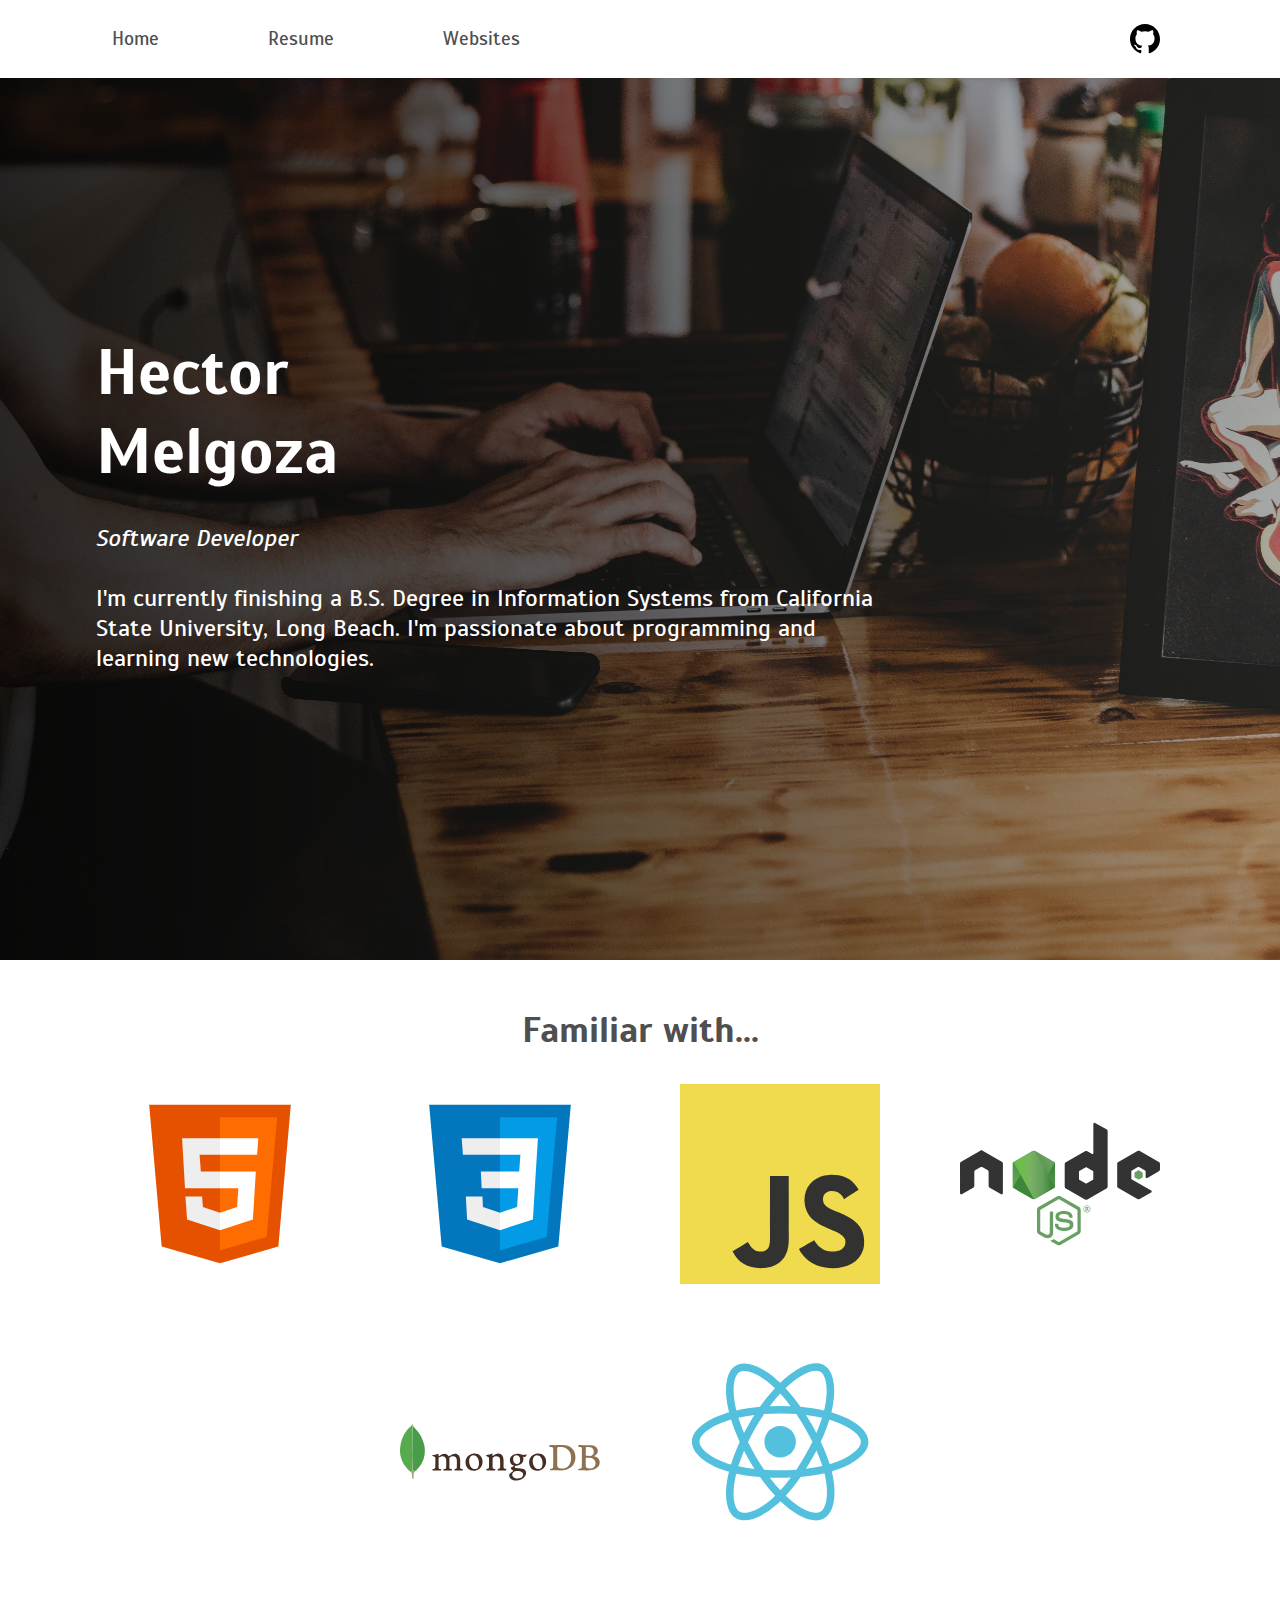
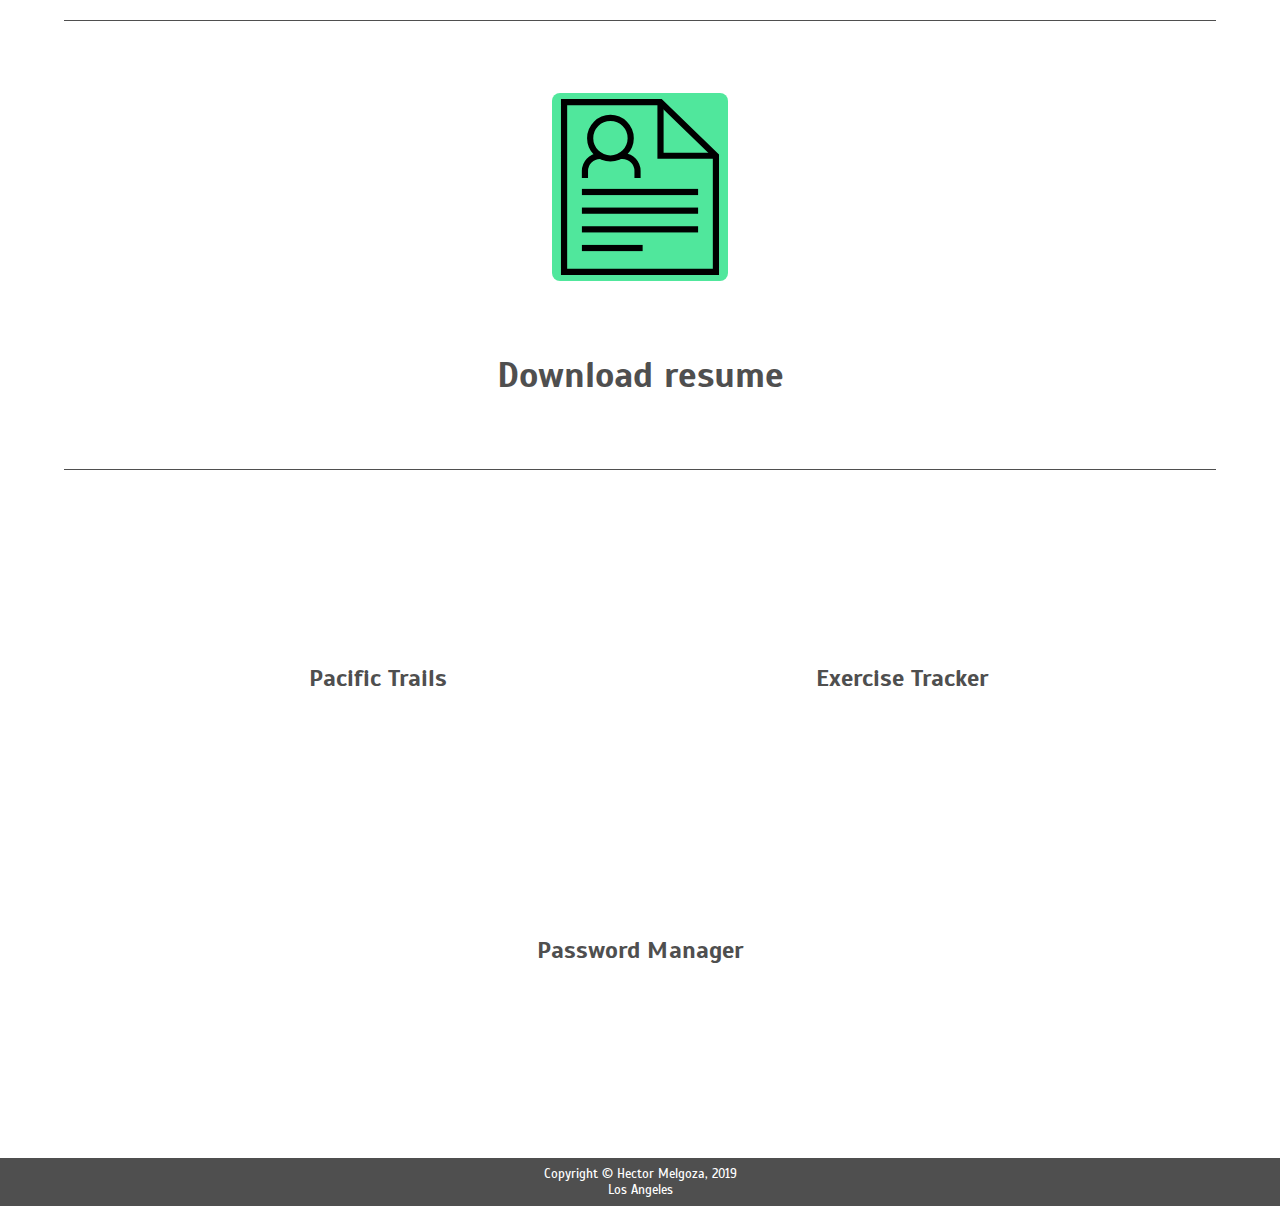
==== commit 22379de3: "new resume" ====
--- a/index.html
+++ b/index.html
@@ -57,7 +57,7 @@
             </div>
             <div class="resume-container" id="resume">
                 <div class="resume">
-                <a href="./images/SoftwareEngineerResume.jpg" download="Hector-Melgoza-Resume">
+                <a href="./images/Screen Shot 2020-07-16 at 10.22.49 PM.png" download="Hector-Melgoza-Resume">
                     <img src="./images/resume.svg" alt="Resume">
                 </a> 
                 </div>
--- a/portfolio.css
+++ b/portfolio.css
@@ -10,7 +10,7 @@
     display: flex;
     width: 85%;
     margin: auto;
-    padding: .5rem;
+    padding: 1rem;
 }
 nav{
     display: flex;
